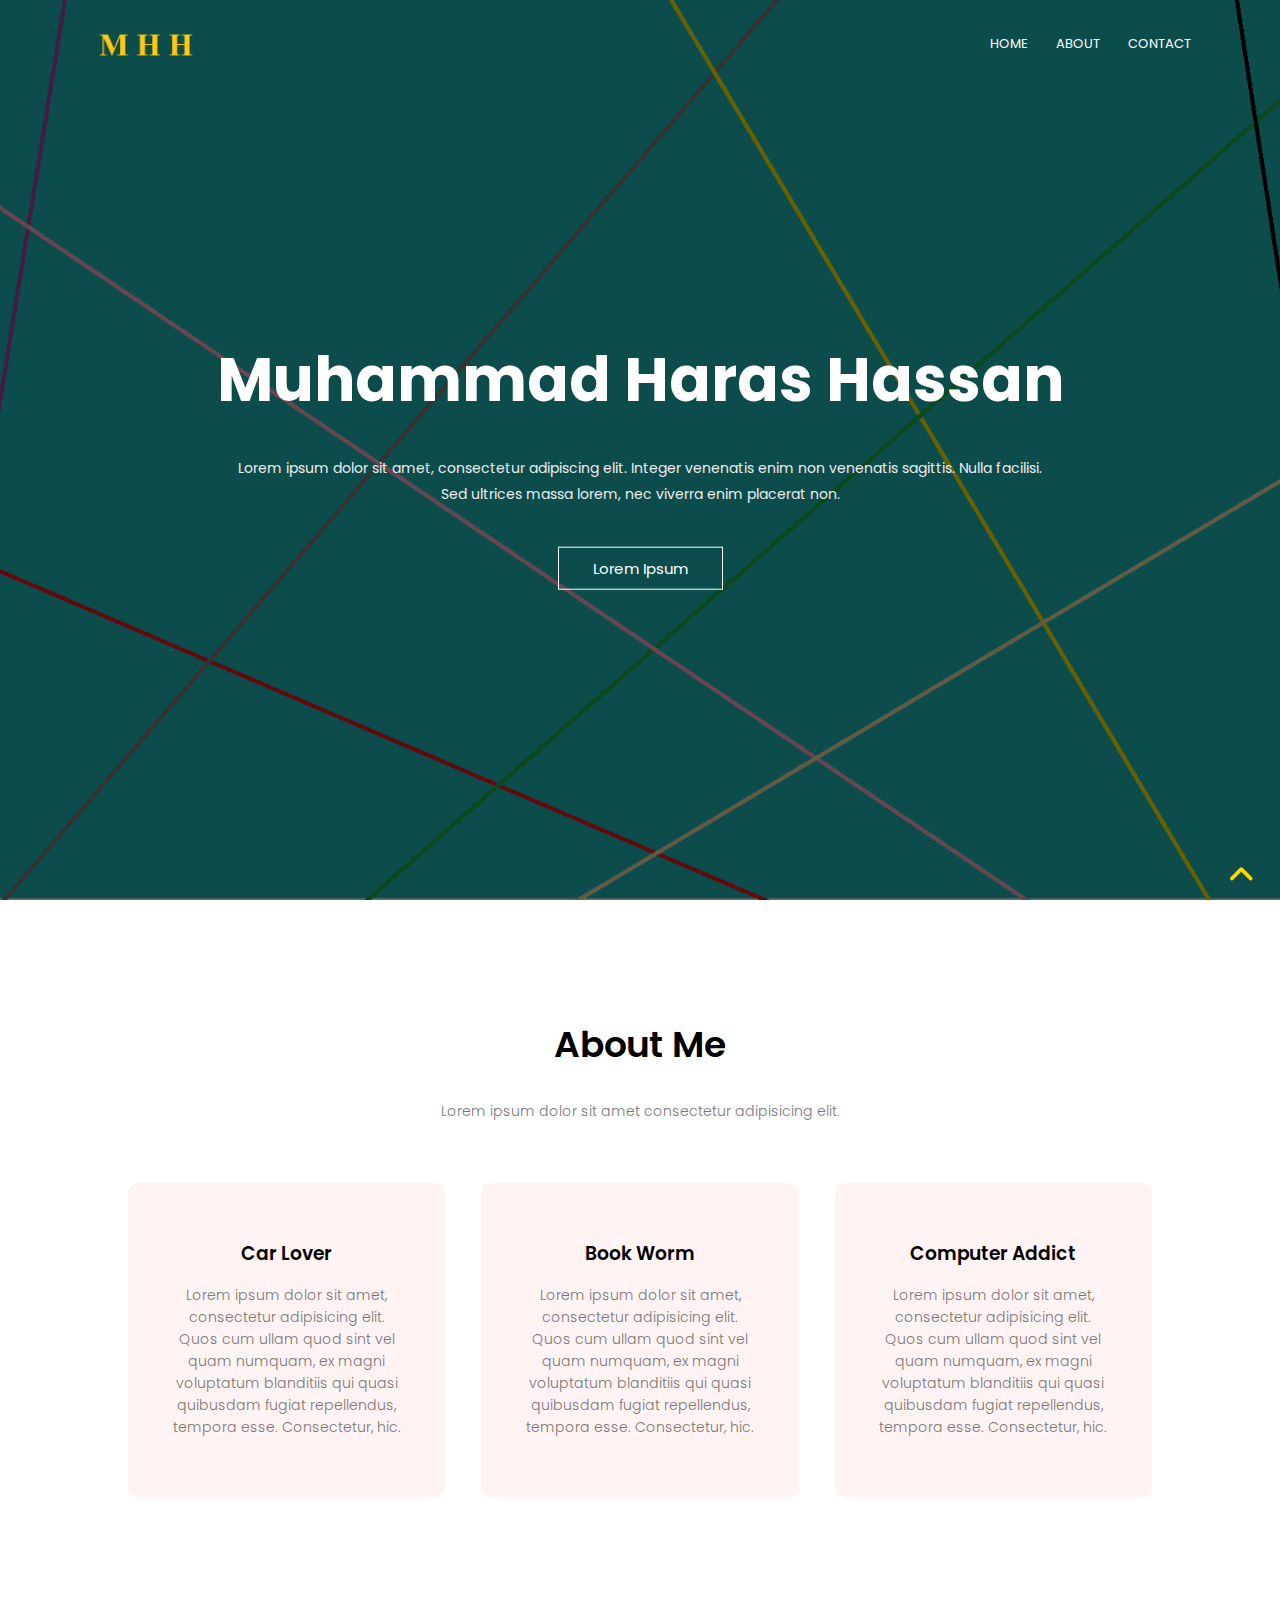
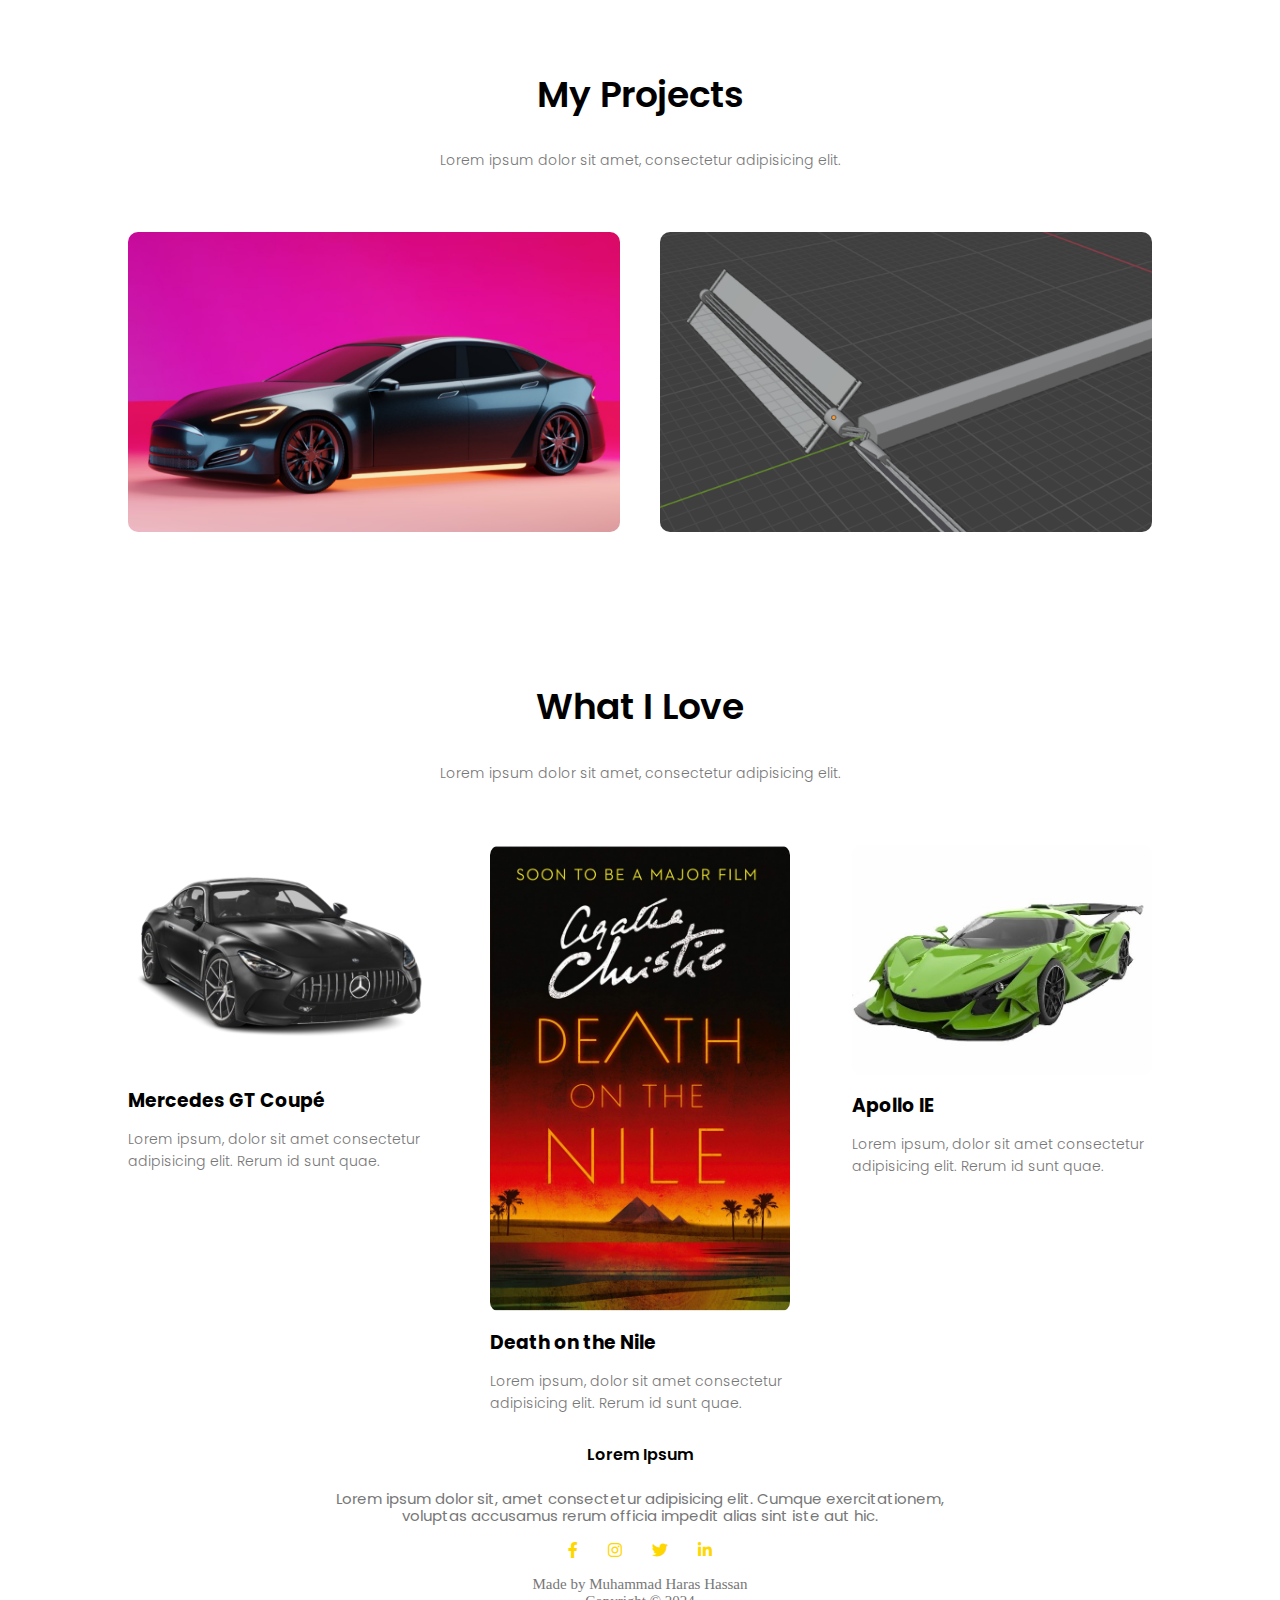
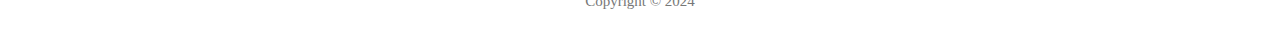
==== index.html @ fac4b9bb "Updated" ====
<!DOCTYPE html>
<html lang="en">

<head>
  <meta charset="UTF-8">
  <meta name="viewport" content="width=device-width, initial-scale=1.0">
  <link rel="stylesheet" href="css/normalize.css">
  <link rel="stylesheet" href="css/all.min.css">
  <link rel="stylesheet" href="css/main.css">
  <link rel="preconnect" href="https://fonts.googleapis.com">
  <link rel="preconnect" href="https://fonts.gstatic.com" crossorigin>
  <link href="https://fonts.googleapis.com/css2?family=Poppins:wght@400;500;600;700;800&display=swap" rel="stylesheet">
  <title>MHH</title>
</head>

<body>
  <!-- Start Header -->
  <section class="header" id="home">
    <nav>
      <a href="#"><img src="imgs/logo.png" alt=""></a>
      <div class="nav-links" id="navlinks">
        <i class="fa fa-times" onclick="hideMenu()"></i>
        <ul>
          <li><a href="index.html">Home</a></li>
          <li><a href="about.html">About</a></li>
          <li><a href="contact.html">Contact</a></li>
        </ul>
      </div>
      <i class="fa fa-bars" onclick="showMenu()"></i>
    </nav>
    <div class="text-box">
      <h1>Muhammad Haras Hassan</h1>
      <p>Lorem ipsum dolor sit amet, consectetur adipiscing elit. Integer venenatis enim non venenatis sagittis. Nulla facilisi.<br />Sed ultrices massa lorem, nec viverra enim placerat non.
      </p>
      <a href="" class="btn-1">Lorem Ipsum</a>
    </div>
  </section>
  <!-- End Header -->
  <!-- Start About ME -->
  <section class="spechial-heading">
    <h1>About Me</h1>
    <p>Lorem ipsum dolor sit amet consectetur adipisicing elit.</p>
    <div class="row">
      <div class="course-col">
        <h3>Car Lover</h3>
        <p>Lorem ipsum dolor sit amet, consectetur adipisicing elit. Quos cum ullam quod sint vel quam numquam, ex magni
          voluptatum blanditiis qui quasi quibusdam fugiat repellendus, tempora esse. Consectetur, hic.</p>
      </div>
      <div class="course-col">
        <h3>Book Worm</h3>
        <p>Lorem ipsum dolor sit amet, consectetur adipisicing elit. Quos cum ullam quod sint vel quam numquam, ex magni
          voluptatum blanditiis qui quasi quibusdam fugiat repellendus, tempora esse. Consectetur, hic.</p>
      </div>
      <div class="course-col">
        <h3>Computer Addict</h3>
        <p>Lorem ipsum dolor sit amet, consectetur adipisicing elit. Quos cum ullam quod sint vel quam numquam, ex magni
          voluptatum blanditiis qui quasi quibusdam fugiat repellendus, tempora esse. Consectetur, hic.</p>
      </div>
    </div>
  </section>
  <!-- End About Me -->
  <!-- Start My Projects -->
  <section class="spechial-heading">
    <h1>My Projects</h1>
    <p>Lorem ipsum dolor sit amet, consectetur adipisicing elit.</p>
    <div class="row">
      <div class="capus-col">
        <img src="imgs/Tesla.jpg" alt="Image">
        <div class="layer">
          <h3>3D Tesla Blender</h3>
        </div>
      </div>
      <div class="capus-col">
        <img src="imgs/ISS.png" alt="Image">
        <div class="layer">
          <h3>ISS Blender<br>(WIP)</h3>
        </div>
      </div>
     
    </div>
  </section>
  <!-- End My Projects -->
  <!-- Start What I Love -->
  <section class="spechial-heading">
    <h1>What I Love</h1>
    <p>Lorem ipsum dolor sit amet, consectetur adipisicing elit.</p>
    <div class="row">
      <div class="facilities-col">
        <img src="imgs/MercedesGT.jpeg" alt="">
        <h3>Mercedes GT Coupé</h3>
        <p>Lorem ipsum, dolor sit amet consectetur adipisicing elit. Rerum id sunt quae.</p>
      </div>
      <div class="facilities-col">
        <img src="imgs/DeathontheNile.jpg" alt="">
        <h3>Death on the Nile</h3>
        <p>Lorem ipsum, dolor sit amet consectetur adipisicing elit. Rerum id sunt quae.</p>
      </div>
      <div class="facilities-col">
        <img src="imgs/ApolloIE.jpg" alt="">
        <h3>Apollo IE</h3>
        <p>Lorem ipsum, dolor sit amet consectetur adipisicing elit. Rerum id sunt quae.</p>
      </div>
    </div>
  </section>
  <!-- End What I Love -->
  <!-- Start Footer -->
  <footer>
    <h4>Lorem Ipsum</h4>
    <p>Lorem ipsum dolor sit, amet consectetur adipisicing elit. Cumque exercitationem, <br /> voluptas accusamus rerum officia
      impedit alias sint iste aut hic.</p>
      <div class="icons">
        <i class="fab fa-facebook-f"></i>
        <i class="fab fa-instagram"></i>
        <i class="fab fa-twitter"></i>
        <i class="fab fa-linkedin-in"></i>
      </div>
      <p>Made by Muhammad Haras Hassan<br>Copyright © 2024</p>
  </footer>
  <!-- End Footer -->
  <div class="up">
    <a href="#home">
      <i class="fas fa-angle-up"></i>
    </a>
  </div>

  <!-- Javascript -->
  <script>
    var navlinks = document.getElementById("navlinks");
    function showMenu() {
      navlinks.style.right = "0"
    }
    function hideMenu() {
      navlinks.style.right = "-200px"
    }
  </script>


</body>

</html>
---- css/main.css ----
* {
  box-sizing: border-box;
  margin: 0;
  padding: 0;
  -moz-box-sizing: border-box;
}
:root {
  --main-color: gold;
}
html {
  scroll-behavior: smooth;
}
::selection {
  background-color: var(--main-color);
  color: #fff;
}
body {
font-family: 'Poppins', sans-serif;
}
ul { 
  list-style: none;
}

.spechial-heading {
  width: 80%;
  margin: auto;
  text-align: center;
  padding-top: 100px;
}
.spechial-heading h1 {
  font-size: 36px;
  font-weight: 600;
}
.spechial-heading p {
  color: #777;
  font-size: 14px;
  font-weight: 300;
  line-height: 22px;
  padding: 10px;
}


/* Satrt Header */
.header {
  width: 100%;
  height: 100vh;
  background-image: url(../imgs/banner.png);
  background-position: center;
  background-size: cover;
  position: relative;
}
.header::before {
  content: "";
  position: absolute;
  left: 0;
  top: 0;
  width: 100%;
  height: 100%;
  background-color: rgb(0 0 0 / 60%);
}
nav {
  display: flex;
  padding: 2% 6%;
  align-items: center;
  justify-content: space-between;
  position: relative;
}
nav .fa {
  display: none;
}

nav img {
  width: 135px;
}
.nav-links {
  flex: 1;
  text-align: right;
}
.nav-links ul li {
  display: inline-block;
  padding: 8px 12px ;
  position: relative;
  text-transform: uppercase;
}
.nav-links ul li::after {
  content: "";
  width: 0;
  height: 2px;
  background: var(--main-color);
  display: block;
  margin: 3px auto;
  transition: 0.4s;
}
.nav-links ul li:hover::after {
width: 100%;
}
.nav-links ul li a {
  color: #fff; 
  text-decoration: none;
  font-size: 13px;
}
.text-box {
  position: relative;
  width: 90%;
  top: 37%;
  left: 50%;
  transform: translate(-50%, -50%);
  color: #fff;
  text-align: center;
}
.text-box h1 {
  font-size: 61px;
}
@media (max-width: 700px) {
  .text-box h1 {
    font-size: 25px;
  }
  .text-box p {
    font-size: 12px;
  }
  .nav-links ul {
    padding: 30px;
  }
  .nav-links ul li {
    display: block;
    margin-top: 6px;
    transition: 0.4s;
  }
  .nav-links ul li::after {
    content: "";
    width: 0;
    height: 2px;
    background: #fff;
    display: block;
    margin: 5px auto;
    transition: 0.4s;
  }
  .nav-links ul li:hover {
    font-weight: bold;
    transform: translate(-5px);
    width: 100%;
  }
  .nav-links {
    position: fixed;
    background: var(--main-color);
    width: 200px;
    height: 100vh;
    top: 0;
    right:-200px;
    text-align: left;
    z-index: 2;
    transition: 1s;
  }
  nav .fa {
    display: block;
    color: #fff;
    margin: 10px;
    font-size: 22px;
    cursor: pointer;
    transition: 0.4s;
  }
  nav .fa:hover {
    color: #000;
  }
}
.text-box p {
  margin: 10px 0 40px;
  font-size: 14px;
  color: rgb(238, 238, 238);
  line-height: 1.8;
}
.btn-1 {
  display: inline-block;
  text-decoration: none;
  color: #fff;
  border: 1px solid #fff;
  padding: 12px 34px;
  font-size: 15px;
  background: transparent;
  position: relative;
  cursor: pointer;
  transition: 0.5s;
}
.btn-1:hover {
  border: 1px solid var(--main-color);
  background: var(--main-color);
  transition: 0.5s;
}
/* End Header */
 /* Start Course  */
.row {
  margin-top: 5%;
  display: flex;
  justify-content: space-between;
}
.course-col {
  flex-basis: 31%;
  background-color: #fff3f3;
  border-radius: 10px;
  margin-bottom: 5%;
  padding: 50px 30px;
  transition: 0.4s;
}
.course-col h3 {
  text-align: center;
  font-weight: 600;
  margin: 10px 0;
}
.course-col:hover {
  box-shadow: 0 0 20px 0px;
}
@media (max-width: 700px) {
  .row {
    flex-direction: column;
  }
}
 /* End Course  */
 /* Start Campus  */
.capus-col {
  flex-basis: 48%;
	max-height: 300px;
  border-radius: 10px;
  margin-bottom: 30px;
  position: relative;
  overflow: hidden;
}
.capus-col img {
  width: 100%;
  display: block;
}
.capus-col .layer {
  height: 100%;
  width: 100%;
  position: absolute;
  top: 0;
  left: 0;
  transition: 0.4s;
}
.capus-col .layer:hover {
  background-color: rgb(255,255, 0,0.7);
}
.capus-col .layer h3 {
  width: 100%;
  font-weight: 500;
  color: #fff;
  font-size: 26px;
  left: 50%;
  bottom: 0;
  transform: translateX(-50%);
  position: absolute;
  opacity: 0;
  transition: 0.4s;
}
.capus-col .layer:hover h3 {
bottom: 49%;
opacity: 1;
}
 /* End Campus  */
 /* Start Facilities */
.facilities-col {
  flex-basis: 31%;
	max-width: 300px;
	height: 500px;
  border-radius: 10px;
  margin-bottom: 5%;
  text-align: left;
}
.facilities-col img {
  width: 100%;
  border-radius: 10px;
}
.facilities-col p {
  padding: 0;
}
.facilities-col h3 {
  margin-top: 16px;
  margin-bottom: 16px;
  text-align: left;
}
 /* End Facilities */
  /* Start Testmonials  */
.testmon-col {
  flex-basis: 48%;
  border-radius: 10px;
  text-align: left;
  margin-bottom: 5%;
  background-color: #fff3f3;
  padding: 25px;
  cursor: pointer;
  display: flex;
}
.testmon-col img {
  height: 40px; 
  margin-left: 5px;
  margin-right: 30px;
  border-radius: 50%;
}
.testmon-col p {
  padding: 0;
}
.testmon-col h3 {
  margin-top: 15px;
  text-align: left;
}
.testmon-col i {
  margin-top: 15px;
  color: var(--main-color);
}
@media (max-width: 700px) {
  .testmon-col img {
    margin-left: 0;
    margin-right: 15px;
  }
}

  /* End Testmonials  */
  /* Start Call to Action */
  .cta {
    margin: 100px auto;
    width: 80%;
    background-image: linear-gradient(rgba(0,0,0,0.7),rgba(0,0,0,0.7)),
    url(../imgs/banner.png);
    background-position: center;
    background-size: cover;
    border-radius: 10px;
    text-align: center;
    padding: 100px 0;
  }
  .cta h1 {
    text-transform: capitalize;
    color: #fff;
    margin-bottom: 40px;
    padding: 0;
  }
  .cta h1 span {
    color: var(--main-color);
  }

  @media (max-width: 700px) {
    .cta h1 {
      font-size: 24px;
    }
  }
  /* End Call to Action */
  /* Start Footer */
  footer {
    width: 100%;
    text-align: center;
    padding: 30px 0;
  }
  footer h4 {
    margin-top: 20px;
    margin-bottom: 25px;
    font-weight: 600;
  }
  footer p {
    color: #777;
    font-size: 15px;
  }
  .icons .fab {
    color: var(--main-color);
    margin: 0 13px;
    cursor: pointer;
    padding: 18px 0;
  }
i.fas {
    color: red;
  }
  footer p:last-child {
    font-family: cursive;
  }


  /* End Footer */
  .up {
    position: fixed;
    right: 0;
    bottom: 0;
    padding: 5px;
    margin-right: 30px;
    margin-bottom: 20px;
    width: 25px;
    height: 25px;
    text-align: center;
    transition: 0.4s;
    animation-name: up;
    animation-duration: 1s;
    animation-iteration-count: infinite;
    z-index: 2;
  }
  .up i {
    color: var(--main-color);
    font-size: 30px;
  }
  @keyframes up {
    0% {
      transform: translateY(5px);
    }
    50% {
      transform: translateY(-5px);
    }
    100% {
      transform: translatey(5px);
    }
  }

/* About us page */

  .sub-header {
    height: 50vh;
    width: 100%;
    background-image: linear-gradient(rgba(4,9,30,0.7),rgba(4,9,30,0.7)), 
    url("../imgs/banner.png");
    background-position: center;
    background-size: cover;
    text-align: center;
    color: #fff;
  }
  .sub-header h1 {
    margin-top: 110px;
  }

  .about-us {
    width: 80%;
    margin: auto;
    padding-top: 80px;
    padding-bottom: 50px;
  }
  .about-col {
    flex-basis: 48%;
    padding: 30px 2px;
  }
  .about-col img {
    width: 100%;
  }
  .about-col h1 {
    padding-top: 0;
  }
  .about-col p {
    padding: 15px 0 25px;
    color: #777;
  }
  .red-btn {
    border: 1px solid var(--main-color);
    background: transparent;
    color: var(--main-color);
  }
  .red-btn:hover {
    color: #fff;
  }

  /* blog page */

  .bolg-content {
    width: 80%;
    margin: auto;
    padding: 60px 0;
  }
  .bolg-left {
    flex-basis: 65%;
  }
  .bolg-left img {
    width: 100%;
  }
  .bolg-left h2 {
    color: #222;
    font-weight: 600;
    margin: 30px 0;
  }
  .bolg-left p {
    padding: 5px 0;
    color: #999;
    line-height: 1.4;
  }
  .bolg-right {
    flex-basis: 32%;
  }
  .bolg-right h3 {
    background: var(--main-color);
    color: #fff;
    padding: 7px 0;
    font-size: 16px;
    margin-bottom: 20px;
    text-align: center;
    font-weight: normal;
  }
  .bolg-right div {
    display: flex;
    align-items: center;
    justify-content: space-between;
    color: #555;
    padding: 8px;
  }
  .comment-box {
    border: 1px solid #ccc;
    margin: 50px 0;
    padding: 10px 20px;
  }
  .comment-box h3 {
    text-align: left;
  }
  .comment-form input,
  .comment-form textarea {
    width: 100%;
    padding: 15px;
    margin: 15px 0;
    border: none;
    outline: none;
    background: #f0f0f0;
    caret-color: var(--main-color);
  }
  .comment-form input:focus,
  .comment-form textarea:focus {
    border: 1px solid var(--main-color);
  }
  .comment-form button {
    margin: 10px 0;
  }

  @media (max-width: 700px) {
    .sub-header {
      font-size: 13px;
    }
  }

  /* Contact us page */

.location {
  width: 80%;
  margin: auto;
  padding: 80px 0;
}
.location iframe {
  width: 100%;
}
.contact-us {
  width: 80%;
  margin: auto;
}
.contact-col {
  flex-basis: 48%;
  margin-bottom: 30px;
}
.contact-col div {
  display: flex;
  align-items: center;
  margin-bottom: 40px;
}
.contact-col div i {
  font-size: 20px;
  color: var(--main-color);
  margin: 10px;
  margin-right: 21px;
  margin-top: -12px;
}
.contact-col h5 {
  font-weight: 500;
  font-size: 15px;
  color: rgb(36, 34, 34);
}

.contact-col p {
  margin-top: 11px;
  color: #777;
  font-size: 14px;
  margin-left: 3px;
}

.contact-col > form {
  margin-bottom: 70px;
  margin-top: -16px;
}
.contact-col input,
.contact-col textarea {
  width: 100%;
  padding: 15px;
  margin-bottom: 17px;
  outline: none;
  border: 1px solid #ccc;
  caret-color: var(--main-color);
}
.contact-col input:focus,
.contact-col textarea:focus {
  border: 1px solid var(--main-color);
}
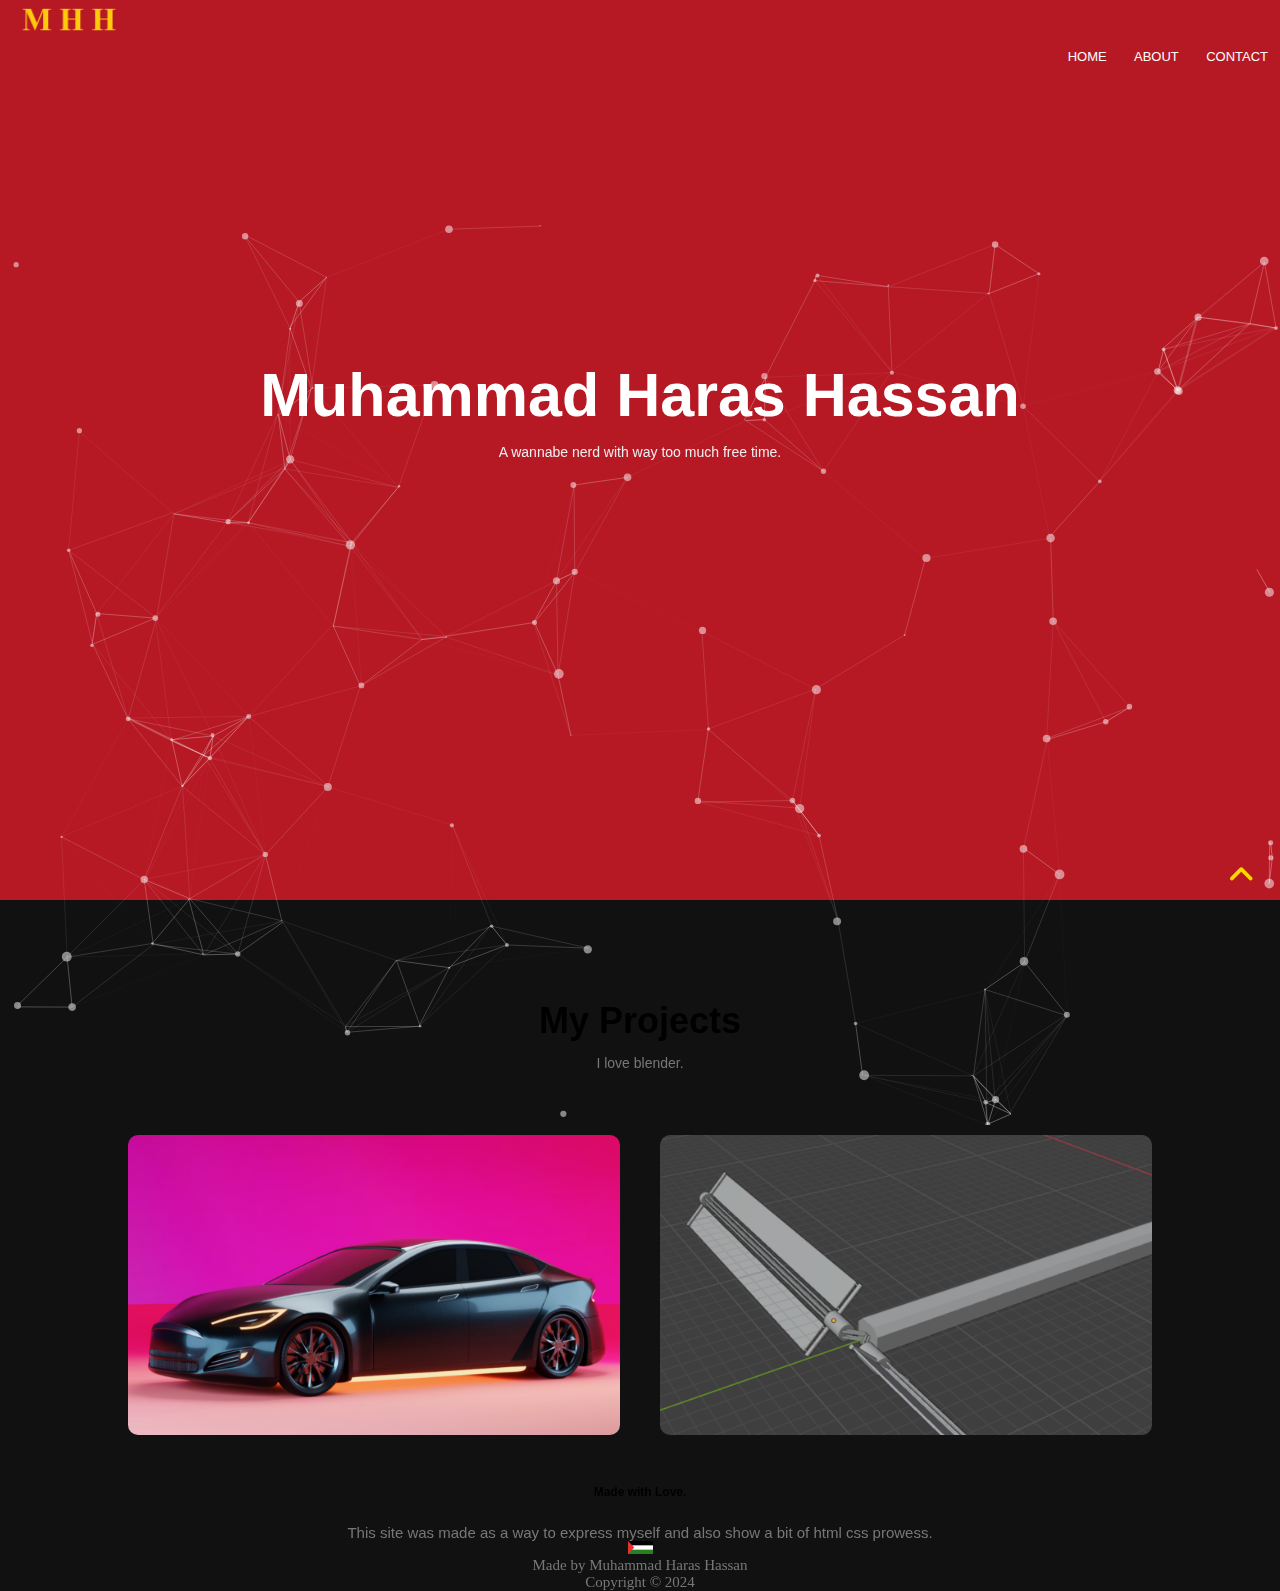
==== commit 303f3490: "updated for highseas" ====
--- a/index.html
+++ b/index.html
@@ -7,6 +7,7 @@
   <link rel="stylesheet" href="css/normalize.css">
   <link rel="stylesheet" href="css/all.min.css">
   <link rel="stylesheet" href="css/main.css">
+  <link rel="stylesheet" media="screen" href="css/style.css">
   <link rel="preconnect" href="https://fonts.googleapis.com">
   <link rel="preconnect" href="https://fonts.gstatic.com" crossorigin>
   <link href="https://fonts.googleapis.com/css2?family=Poppins:wght@400;500;600;700;800&display=swap" rel="stylesheet">
@@ -15,7 +16,7 @@
 
 <body>
   <!-- Start Header -->
-  <section class="header" id="home">
+  <section id="particles-js">
     <nav>
       <a href="#"><img src="imgs/logo.png" alt=""></a>
       <div class="nav-links" id="navlinks">
@@ -30,47 +31,46 @@
     </nav>
     <div class="text-box">
       <h1>Muhammad Haras Hassan</h1>
-      <p>Lorem ipsum dolor sit amet, consectetur adipiscing elit. Integer venenatis enim non venenatis sagittis. Nulla facilisi.<br />Sed ultrices massa lorem, nec viverra enim placerat non.
+      <p>A wannabe nerd with way too much free time.
       </p>
-      <a href="" class="btn-1">Lorem Ipsum</a>
     </div>
   </section>
   <!-- End Header -->
-  <!-- Start About ME -->
-  <section class="spechial-heading">
-    <h1>About Me</h1>
-    <p>Lorem ipsum dolor sit amet consectetur adipisicing elit.</p>
-    <div class="row">
-      <div class="course-col">
-        <h3>Car Lover</h3>
-        <p>Lorem ipsum dolor sit amet, consectetur adipisicing elit. Quos cum ullam quod sint vel quam numquam, ex magni
-          voluptatum blanditiis qui quasi quibusdam fugiat repellendus, tempora esse. Consectetur, hic.</p>
-      </div>
-      <div class="course-col">
-        <h3>Book Worm</h3>
-        <p>Lorem ipsum dolor sit amet, consectetur adipisicing elit. Quos cum ullam quod sint vel quam numquam, ex magni
-          voluptatum blanditiis qui quasi quibusdam fugiat repellendus, tempora esse. Consectetur, hic.</p>
-      </div>
-      <div class="course-col">
-        <h3>Computer Addict</h3>
-        <p>Lorem ipsum dolor sit amet, consectetur adipisicing elit. Quos cum ullam quod sint vel quam numquam, ex magni
-          voluptatum blanditiis qui quasi quibusdam fugiat repellendus, tempora esse. Consectetur, hic.</p>
-      </div>
-    </div>
-  </section>
-  <!-- End About Me -->
+
+<!-- scripts -->
+<script src="js/particles.js"></script>
+<script src="js/app.js"></script>
+<script>
+  var count_particles, stats, update;
+  stats = new Stats;
+  stats.setMode(0);
+  stats.domElement.style.position = 'absolute';
+  stats.domElement.style.left = '0px';
+  stats.domElement.style.top = '0px';
+  document.body.appendChild(stats.domElement);
+  count_particles = document.querySelector('.js-count-particles');
+  update = function() {
+    stats.begin();
+    stats.end();
+    if (window.pJSDom[0].pJS.particles && window.pJSDom[0].pJS.particles.array) {
+      count_particles.innerText = window.pJSDom[0].pJS.particles.array.length;
+    }
+    requestAnimationFrame(update);
+  };
+  requestAnimationFrame(update);
+</script>
   <!-- Start My Projects -->
   <section class="spechial-heading">
     <h1>My Projects</h1>
-    <p>Lorem ipsum dolor sit amet, consectetur adipisicing elit.</p>
+    <p>I love blender.</p>
     <div class="row">
-      <div class="capus-col">
+      <div class="project-col">
         <img src="imgs/Tesla.jpg" alt="Image">
         <div class="layer">
           <h3>3D Tesla Blender</h3>
         </div>
       </div>
-      <div class="capus-col">
+      <div class="project-col">
         <img src="imgs/ISS.png" alt="Image">
         <div class="layer">
           <h3>ISS Blender<br>(WIP)</h3>
@@ -80,41 +80,13 @@
     </div>
   </section>
   <!-- End My Projects -->
-  <!-- Start What I Love -->
-  <section class="spechial-heading">
-    <h1>What I Love</h1>
-    <p>Lorem ipsum dolor sit amet, consectetur adipisicing elit.</p>
-    <div class="row">
-      <div class="facilities-col">
-        <img src="imgs/MercedesGT.jpeg" alt="">
-        <h3>Mercedes GT Coupé</h3>
-        <p>Lorem ipsum, dolor sit amet consectetur adipisicing elit. Rerum id sunt quae.</p>
-      </div>
-      <div class="facilities-col">
-        <img src="imgs/DeathontheNile.jpg" alt="">
-        <h3>Death on the Nile</h3>
-        <p>Lorem ipsum, dolor sit amet consectetur adipisicing elit. Rerum id sunt quae.</p>
-      </div>
-      <div class="facilities-col">
-        <img src="imgs/ApolloIE.jpg" alt="">
-        <h3>Apollo IE</h3>
-        <p>Lorem ipsum, dolor sit amet consectetur adipisicing elit. Rerum id sunt quae.</p>
-      </div>
-    </div>
-  </section>
-  <!-- End What I Love -->
+
   <!-- Start Footer -->
   <footer>
-    <h4>Lorem Ipsum</h4>
-    <p>Lorem ipsum dolor sit, amet consectetur adipisicing elit. Cumque exercitationem, <br /> voluptas accusamus rerum officia
-      impedit alias sint iste aut hic.</p>
-      <div class="icons">
-        <i class="fab fa-facebook-f"></i>
-        <i class="fab fa-instagram"></i>
-        <i class="fab fa-twitter"></i>
-        <i class="fab fa-linkedin-in"></i>
-      </div>
-      <p>Made by Muhammad Haras Hassan<br>Copyright © 2024</p>
+    <h4>Made with Love.</h4>
+    <p>This site was made as a way to express myself and also show a bit of html css prowess.</p>
+        <img src="imgs/Flag-Palestinian-Authority-Palestine_(1)(1).jpg" alt="">
+    <p>Made by Muhammad Haras Hassan<br>Copyright © 2024</p>
   </footer>
   <!-- End Footer -->
   <div class="up">
--- a/css/main.css
+++ b/css/main.css
@@ -40,7 +40,7 @@
 }
 
 
-/* Satrt Header */
+/* Start Header */
 .header {
   width: 100%;
   height: 100vh;
@@ -187,13 +187,13 @@
   transition: 0.5s;
 }
 /* End Header */
- /* Start Course  */
+ /* Start Hobby  */
 .row {
   margin-top: 5%;
   display: flex;
   justify-content: space-between;
 }
-.course-col {
+.hobby-col {
   flex-basis: 31%;
   background-color: #fff3f3;
   border-radius: 10px;
@@ -201,12 +201,12 @@
   padding: 50px 30px;
   transition: 0.4s;
 }
-.course-col h3 {
+.hobby-col h3 {
   text-align: center;
   font-weight: 600;
   margin: 10px 0;
 }
-.course-col:hover {
+.hobby-col:hover {
   box-shadow: 0 0 20px 0px;
 }
 @media (max-width: 700px) {
@@ -214,9 +214,9 @@
     flex-direction: column;
   }
 }
- /* End Course  */
- /* Start Campus  */
-.capus-col {
+ /* End hobby  */
+ /* Start Projects  */
+.project-col {
   flex-basis: 48%;
 	max-height: 300px;
   border-radius: 10px;
@@ -224,11 +224,11 @@
   position: relative;
   overflow: hidden;
 }
-.capus-col img {
+.project-col img {
   width: 100%;
   display: block;
 }
-.capus-col .layer {
+.project-col .layer {
   height: 100%;
   width: 100%;
   position: absolute;
@@ -236,10 +236,10 @@
   left: 0;
   transition: 0.4s;
 }
-.capus-col .layer:hover {
+.project-col .layer:hover {
   background-color: rgb(255,255, 0,0.7);
 }
-.capus-col .layer h3 {
+.project-col .layer h3 {
   width: 100%;
   font-weight: 500;
   color: #fff;
@@ -251,13 +251,13 @@
   opacity: 0;
   transition: 0.4s;
 }
-.capus-col .layer:hover h3 {
+.project-col .layer:hover h3 {
 bottom: 49%;
 opacity: 1;
 }
- /* End Campus  */
- /* Start Facilities */
-.facilities-col {
+ /* End Projects  */
+ /* Start What I Love */
+.whatilove-col {
   flex-basis: 31%;
 	max-width: 300px;
 	height: 500px;
@@ -265,83 +265,20 @@
   margin-bottom: 5%;
   text-align: left;
 }
-.facilities-col img {
+.whatilove-col img {
   width: 100%;
   border-radius: 10px;
 }
-.facilities-col p {
+.whatilove-col p {
   padding: 0;
 }
-.facilities-col h3 {
+.whatilove-col h3 {
   margin-top: 16px;
   margin-bottom: 16px;
   text-align: left;
 }
- /* End Facilities */
-  /* Start Testmonials  */
-.testmon-col {
-  flex-basis: 48%;
-  border-radius: 10px;
-  text-align: left;
-  margin-bottom: 5%;
-  background-color: #fff3f3;
-  padding: 25px;
-  cursor: pointer;
-  display: flex;
-}
-.testmon-col img {
-  height: 40px; 
-  margin-left: 5px;
-  margin-right: 30px;
-  border-radius: 50%;
-}
-.testmon-col p {
-  padding: 0;
-}
-.testmon-col h3 {
-  margin-top: 15px;
-  text-align: left;
-}
-.testmon-col i {
-  margin-top: 15px;
-  color: var(--main-color);
-}
-@media (max-width: 700px) {
-  .testmon-col img {
-    margin-left: 0;
-    margin-right: 15px;
-  }
-}
-
-  /* End Testmonials  */
-  /* Start Call to Action */
-  .cta {
-    margin: 100px auto;
-    width: 80%;
-    background-image: linear-gradient(rgba(0,0,0,0.7),rgba(0,0,0,0.7)),
-    url(../imgs/banner.png);
-    background-position: center;
-    background-size: cover;
-    border-radius: 10px;
-    text-align: center;
-    padding: 100px 0;
-  }
-  .cta h1 {
-    text-transform: capitalize;
-    color: #fff;
-    margin-bottom: 40px;
-    padding: 0;
-  }
-  .cta h1 span {
-    color: var(--main-color);
-  }
-
-  @media (max-width: 700px) {
-    .cta h1 {
-      font-size: 24px;
-    }
-  }
-  /* End Call to Action */
+ /* End What I Love */
+
   /* Start Footer */
   footer {
     width: 100%;
--- a/css/style.css
+++ b/css/style.css
@@ -0,0 +1,96 @@
+/* =============================================================================
+   HTML5 CSS Reset Minified - Eric Meyer
+   ========================================================================== */
+
+html,body,div,span,object,iframe,h1,h2,h3,h4,h5,h6,p,blockquote,pre,abbr,address,cite,code,del,dfn,em,img,ins,kbd,q,samp,small,strong,sub,sup,var,b,i,dl,dt,dd,ol,ul,li,fieldset,form,label,legend,table,caption,tbody,tfoot,thead,tr,th,td,article,aside,canvas,details,figcaption,figure,footer,header,hgroup,menu,nav,section,summary,time,mark,audio,video{margin:0;padding:0;border:0;outline:0;font-size:100%;vertical-align:baseline;background:transparent}
+body{line-height:1}
+article,aside,details,figcaption,figure,footer,header,hgroup,menu,nav,section{display:block}
+nav ul{list-style:none}
+blockquote,q{quotes:none}
+blockquote:before,blockquote:after,q:before,q:after{content:none}
+a{margin:0;padding:0;font-size:100%;vertical-align:baseline;background:transparent;text-decoration:none}
+mark{background-color:#ff9;color:#000;font-style:italic;font-weight:bold}
+del{text-decoration:line-through}
+abbr[title],dfn[title]{border-bottom:1px dotted;cursor:help}
+table{border-collapse:collapse;border-spacing:0}
+hr{display:block;height:1px;border:0;border-top:1px solid #ccc;margin:1em 0;padding:0}
+input,select{vertical-align:middle}
+li{list-style:none}
+
+
+/* =============================================================================
+   My CSS
+   ========================================================================== */
+
+/* ---- base ---- */
+
+html,body{ 
+	width:100%;
+	height:100%;
+	background:#111;
+}
+
+html{
+  -webkit-tap-highlight-color: rgba(0, 0, 0, 0);
+}
+
+body{
+  font:normal 75% Arial, Helvetica, sans-serif;
+}
+
+canvas{
+  display:block;
+  vertical-align:bottom;
+}
+
+
+/* ---- stats.js ---- */
+
+.count-particles{
+  background: #000022;
+  position: absolute;
+  top: 48px;
+  left: 0;
+  width: 80px;
+  color: #13E8E9;
+  font-size: .8em;
+  text-align: left;
+  text-indent: 4px;
+  line-height: 14px;
+  padding-bottom: 2px;
+  font-family: Helvetica, Arial, sans-serif;
+  font-weight: bold;
+}
+
+.js-count-particles{
+  font-size: 1.1em;
+}
+
+#stats,
+.count-particles{
+  -webkit-user-select: none;
+  margin-top: 5px;
+  margin-left: 5px;
+}
+
+#stats{
+  border-radius: 3px 3px 0 0;
+  overflow: hidden;
+}
+
+.count-particles{
+  border-radius: 0 0 3px 3px;
+}
+
+
+/* ---- particles.js container ---- */
+
+#particles-js{
+  width: 100%;
+  height: 100%;
+  background-color: #b61924;
+  background-image: url('');
+  background-size: cover;
+  background-position: 50% 50%;
+  background-repeat: no-repeat;
+}
